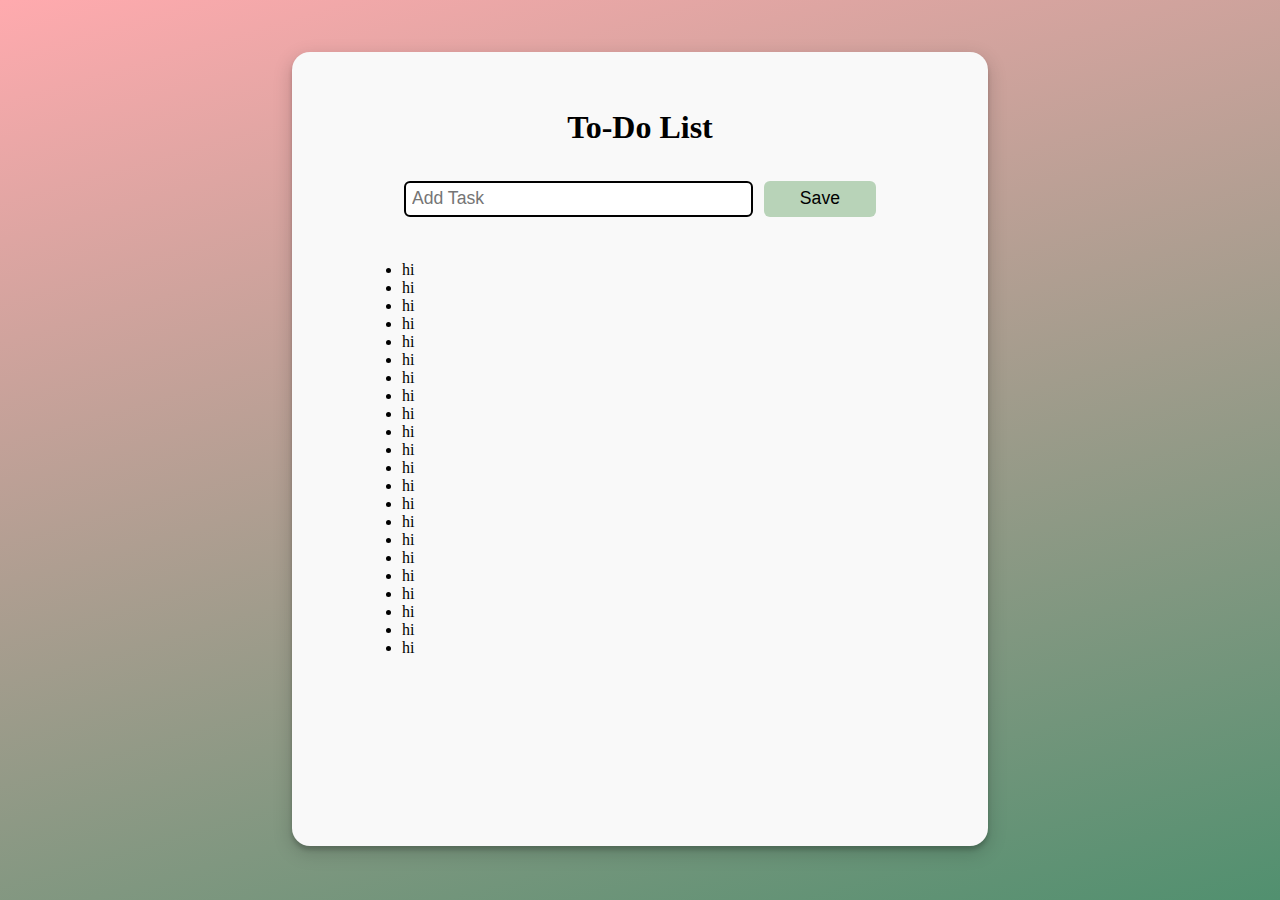
==== web_tasks/Task 2/index.html @ 34cf0135 "Added html. Added css." ====
<!DOCTYPE html>
<html>

<head>
    <title>To-Do List</title>
    <meta name="viewport" content="width=device-width, initial-scale=1.0">
    <script src="script/jquery-3.7.0.min.js"></script>
    <script src="script/script.js"></script>
    <link rel="stylesheet" href="style/style.css">
</head>

<body>

    <div class="container">
        <div class="todos-card">

            <div class="main-title">
                <h1>To-Do List</h1>
            </div>

            <div class="main-inputs">
                <input type="text" id="inputTask" placeholder="Add Task">
                <input type="button" id="btnSaveTask" value="Save">
            </div>

            <div class="items-container">
                <ul class="items-list">
                    <li>hi</li>
                    <li>hi</li>
                    <li>hi</li>
                    <li>hi</li>
                    <li>hi</li>
                    <li>hi</li>
                    <li>hi</li>
                    <li>hi</li>
                    <li>hi</li>
                    <li>hi</li>
                    <li>hi</li>
                    <li>hi</li>
                    <li>hi</li>
                    <li>hi</li>
                    <li>hi</li>
                    <li>hi</li>
                    <li>hi</li>
                    <li>hi</li>
                    <li>hi</li>
                    <li>hi</li>
                    <li>hi</li>
                    <li>hi</li>
                    <li>hi</li>
                    <li>hi</li>
                    <li>hi</li>
                    <li>hi</li>
                    <li>hi</li>
                    <li>hi</li>
                    <li>hi</li>
                    <li>hi</li>
                    <li>hi</li>
                    <li>hi</li>
                    <li>hi</li>
                    <li>hi</li>
                    <li>hi</li>
                    <li>hi</li>
                    <li>hi</li>
                    <li>hi</li>
                    <li>hi</li>
                    <li>hi</li>
                    <li>hi</li>
                    <li>hi</li>
                </ul>
            </div>

        </div>
    </div>

</body>

</html>
---- web_tasks/Task 2/style/style.css ----
html {
    width: 100%;
    height: 100%;
}

body {
    height: 98%;
    display: flex;
    align-items: center;
    justify-content: center;
    background: rgb(2, 0, 36);
    background: linear-gradient(344deg, rgba(2, 0, 36, 1) 0%, rgba(81, 144, 111, 1) 0%, rgba(255, 170, 174, 1) 100%);
}

h1 {
    margin-top: 2%;
}

input {
    padding: 1%;
}

input[type="text"] {
    font-size: 1.1rem;
    width: 60%;
    margin-right: 1%;
    border-radius: 6px;
    border-style: solid;
    border-color: black;
}

input[type="button"] {
    font-size: 1.1rem;
    width: 20%;
    margin-left: 1%;
    border-radius: 6px;
    border-style: solid;
    border: none;
    background-color: rgb(184, 211, 184);
}

.container {
    background-color: rgb(249, 249, 249);
    border-radius: 18px;
    box-shadow: 0 4px 4px 0 rgba(0, 0, 0, 0.18), 0 6px 18px 2px rgba(0, 0, 0, 0.15);
    display: flex;
    align-items: center;
    justify-content: center;
}

@media screen and (min-width: 768px) {
    .container {
        width: 55%;
        height: 90%;
        max-height: 90%;
    }
}

@media screen and (max-width: 768px) {
    .container {
        width: 100%;
        height: 90%;
        max-height: 90%;
    }
}

.todos-card {
    width: 100%;
    /* background-color: antiquewhite; */
    max-height: 90%;
    display: grid;
    justify-items: center;
}

.main-title {
    margin-top: 2%;
}

.main-inputs {
    margin-top: 2%;
    width: 80%;
    display: flex;
    justify-content: center;
}

.items-container {
    margin-top: 4%;
    max-height: 50%;
    width: 80%;
    /* background-color: blue; */
    overflow-y: auto;
}
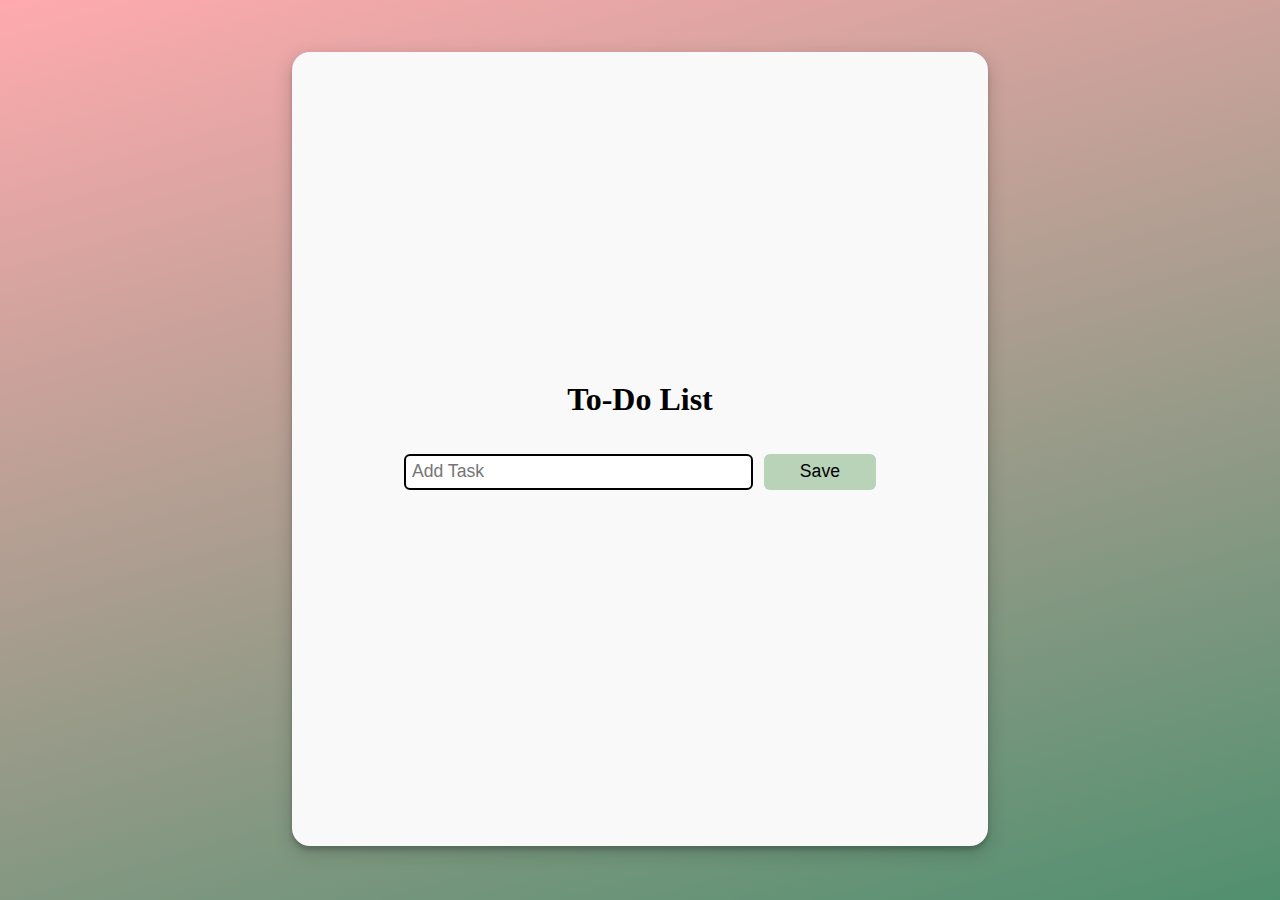
==== commit b041e21d: "Added add/edit tasks." ====
--- a/web_tasks/Task 2/index.html
+++ b/web_tasks/Task 2/index.html
@@ -6,6 +6,7 @@
     <meta name="viewport" content="width=device-width, initial-scale=1.0">
     <script src="script/jquery-3.7.0.min.js"></script>
     <script src="script/script.js"></script>
+    <script src="script/task.js"></script>
     <link rel="stylesheet" href="style/style.css">
 </head>
 
@@ -23,52 +24,7 @@
                 <input type="button" id="btnSaveTask" value="Save">
             </div>
 
-            <div class="items-container">
-                <ul class="items-list">
-                    <li>hi</li>
-                    <li>hi</li>
-                    <li>hi</li>
-                    <li>hi</li>
-                    <li>hi</li>
-                    <li>hi</li>
-                    <li>hi</li>
-                    <li>hi</li>
-                    <li>hi</li>
-                    <li>hi</li>
-                    <li>hi</li>
-                    <li>hi</li>
-                    <li>hi</li>
-                    <li>hi</li>
-                    <li>hi</li>
-                    <li>hi</li>
-                    <li>hi</li>
-                    <li>hi</li>
-                    <li>hi</li>
-                    <li>hi</li>
-                    <li>hi</li>
-                    <li>hi</li>
-                    <li>hi</li>
-                    <li>hi</li>
-                    <li>hi</li>
-                    <li>hi</li>
-                    <li>hi</li>
-                    <li>hi</li>
-                    <li>hi</li>
-                    <li>hi</li>
-                    <li>hi</li>
-                    <li>hi</li>
-                    <li>hi</li>
-                    <li>hi</li>
-                    <li>hi</li>
-                    <li>hi</li>
-                    <li>hi</li>
-                    <li>hi</li>
-                    <li>hi</li>
-                    <li>hi</li>
-                    <li>hi</li>
-                    <li>hi</li>
-                </ul>
-            </div>
+            <div class="items-container"></div>
 
         </div>
     </div>
--- a/web_tasks/Task 2/style/style.css
+++ b/web_tasks/Task 2/style/style.css
@@ -85,7 +85,8 @@
 
 .items-container {
     margin-top: 4%;
-    max-height: 50%;
+    max-height: 20rem;
+    /* height: 20%; */
     width: 80%;
     /* background-color: blue; */
     overflow-y: auto;
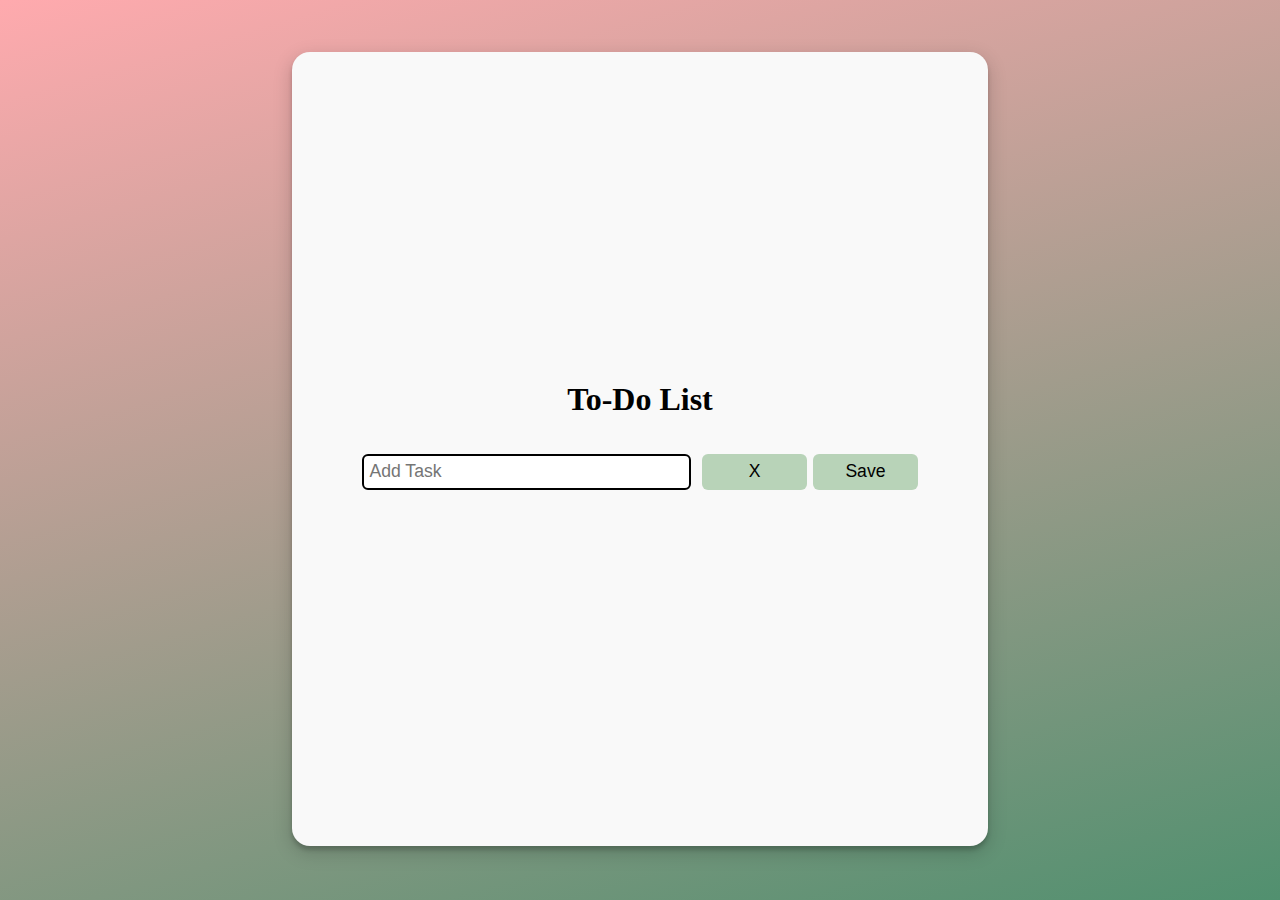
==== commit 88c2c29a: "Added web - task 2" ====
--- a/web_tasks/Task 2/index.html
+++ b/web_tasks/Task 2/index.html
@@ -21,6 +21,7 @@
 
             <div class="main-inputs">
                 <input type="text" id="inputTask" placeholder="Add Task">
+                <input type="button" id="clearTask" value="X">
                 <input type="button" id="btnSaveTask" value="Save">
             </div>
 
--- a/web_tasks/Task 2/style/style.css
+++ b/web_tasks/Task 2/style/style.css
@@ -87,7 +87,27 @@
     margin-top: 4%;
     max-height: 20rem;
     /* height: 20%; */
-    width: 80%;
+    width: 100%;
     /* background-color: blue; */
     overflow-y: auto;
+}
+
+li{
+    list-style: none;
+    margin: 1rem;
+    font-size: 1.4rem;
+    overflow: auto;
+}
+
+li div {
+    display: flex;
+    justify-content: right;
+}
+
+li input[type="button"]{
+    background-color: hsl(0, 100%, 81%);
+}
+
+p{
+    display: inline;
 }